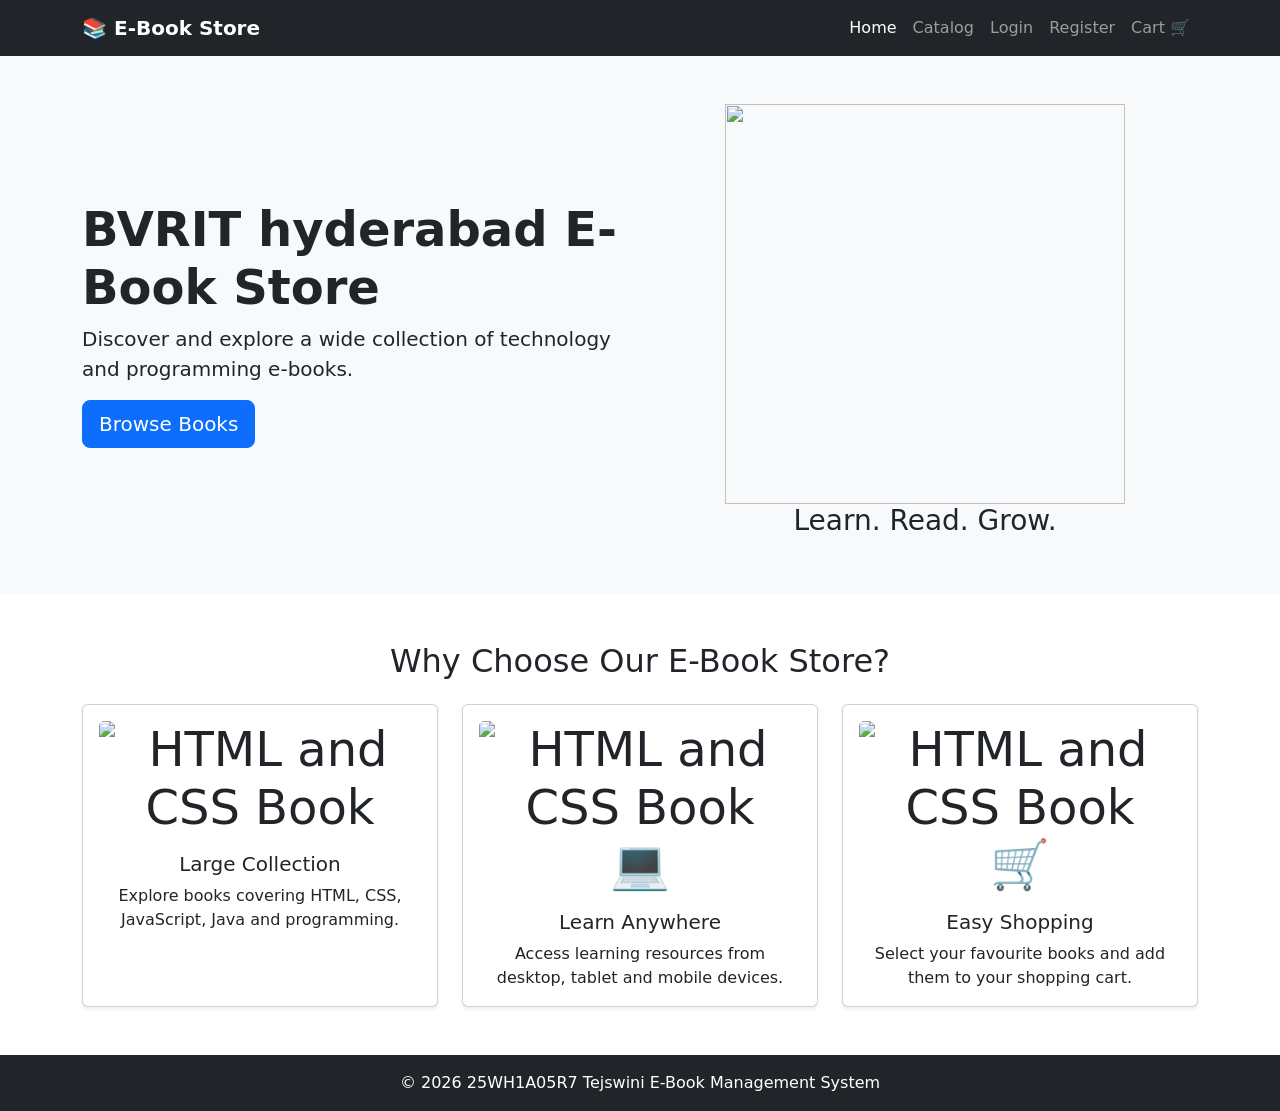
==== EXP-2/index.html @ 1ccc0061 "Add node js experiment" ====
<!DOCTYPE html>

<html lang="en">
<head>
    <meta charset="UTF-8">
    <meta name="viewport" content="width=device-width, initial-scale=1.0">

<title>BVRIT Hyderabad E-Book Management System</title>

<!-- Bootstrap CSS -->
<link href="https://cdn.jsdelivr.net/npm/bootstrap@5.3.8/dist/css/bootstrap.min.css"
      rel="stylesheet">


</head>

<body>

<!-- NAV BAR -->

<nav class="navbar navbar-expand-lg navbar-dark bg-dark">


<div class="container">

    <a class="navbar-brand fw-bold" href="index.html">
        
        📚 E-Book Store
    </a>

    <button class="navbar-toggler"
            type="button"
            data-bs-toggle="collapse"
            data-bs-target="#navbarNav">

        <span class="navbar-toggler-icon"></span>

    </button>

    <div class="collapse navbar-collapse" id="navbarNav">

        <ul class="navbar-nav ms-auto">

            <li class="nav-item">
                <a class="nav-link active" href="index.html">
                    Home
                </a>
            </li>

            <li class="nav-item">
                <a class="nav-link" href="catalog.html">
                    Catalog
                </a>
            </li>

            <li class="nav-item">
                <a class="nav-link" href="login.html">
                    Login
                </a>
            </li>

            <li class="nav-item">
                <a class="nav-link" href="register.html">
                    Register
                </a>
                 </li>

            <li class="nav-item">
                <a class="nav-link" href="cart.html">
                    Cart 🛒
                </a>
            </li>

        </ul>

    </div>

</div>


</nav>

<!-- HERO SECTION -->

<section class="bg-light py-5">


<div class="container">

    <div class="row align-items-center">

        <div class="col-12 col-md-6">

            <h1 class="display-5 fw-bold">
                BVRIT hyderabad E-Book Store
            </h1>

            <p class="lead">
                Discover and explore a wide collection of
                technology and programming e-books.
            </p>

            <a href="catalog.html"
               class="btn btn-primary btn-lg">
                Browse Books
            </a>

        </div>

        <div class="col-12 col-md-6 text-center mt-4 mt-md-0">

            <div class="display-1">
                <img src="/home/cse/Documents/TEJASWINI-5R7/EXP2-12-08/images/Pasted image.png" height="400" width="400">
            </div>

            <h3>
                Learn. Read. Grow.
            </h3>

        </div>
</div>

</div>


</section>

<!-- FEATURES  -->

<section class="py-5">


<div class="container">

    <h2 class="text-center mb-4">
        Why Choose Our E-Book Store?
    </h2>

    <div class="row g-4">

        <div class="col-12 col-md-4">

            <div class="card h-100 text-center shadow-sm">

                <div class="card-body">

                    <div class="display-5 mb-3">
                        <img src="/home/cse/Documents/TEJASWINI-5R7/EXP2-12-08/images/html.JPG" height="300" width="200" class="card-img-top" alt="HTML and CSS Book">
                    </div>

                    <h5 class="card-title">
                        Large Collection
                    </h5>

                    <p class="card-text">
                        Explore books covering HTML, CSS,
                        JavaScript, Java and programming.
                    </p>

                </div>

            </div>

        </div>


        <div class="col-12 col-md-4">

            <div class="card h-100 text-center shadow-sm">

                <div class="card-body">

                    <div class="display-5 mb-3">
                        <img src="/home/cse/Documents/TEJASWINI-5R7/EXP2-12-08/images/Pasted image (3).png" height="300" width="200" class="card-img-top" alt="HTML and CSS Book">
                        💻
                    </div>

                    <h5 class="card-title">
                        Learn Anywhere
                    </h5>

                    <p class="card-text">
                        Access learning resources from
                        desktop, tablet and mobile devices.
                    </p>

                </div>

            </div>

        </div>


        <div class="col-12 col-md-4">

            <div class="card h-100 text-center shadow-sm">

                <div class="card-body">

                    <div class="display-5 mb-3">
                        <img src="/home/cse/Documents/TEJASWINI-5R7/EXP2-12-08/images/Pasted image (2).png" height="300" width="200" class="card-img-top" alt="HTML and CSS Book">
                        🛒
                    </div>

                    <h5 class="card-title">
                        Easy Shopping
                    </h5>

                    <p class="card-text">
                        Select your favourite books and
                        add them to your shopping cart.
                    </p>

                </div>

            </div>

        </div>

    </div>

</div>


</section>

<!-- ================= FOOTER ================= -->

<footer class="bg-dark text-white text-center p-3">


<p class="mb-0">
    © 2026 25WH1A05R7 Tejswini E-Book Management System
</p>


</footer>

<!-- Bootstrap JavaScript -->

<script src="https://cdn.jsdelivr.net/npm/bootstrap@5.3.8/dist/js/bootstrap.bundle.min.js">
</script>

</body>
</html>
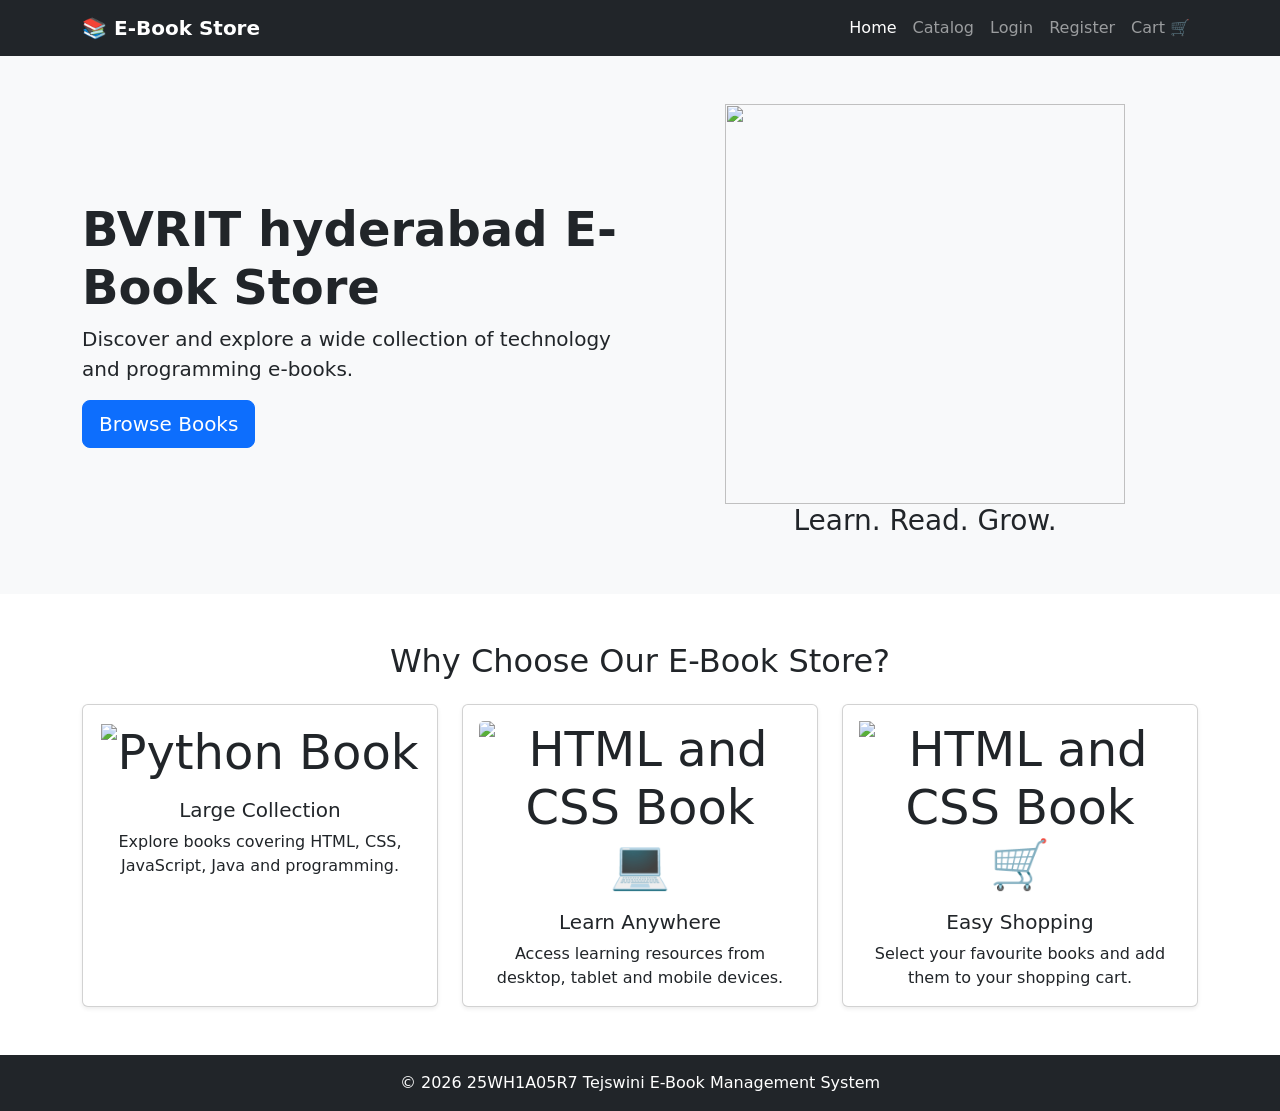
==== commit a9bbedf1: "Add HTML experiment" ====
--- a/EXP-2/index.html
+++ b/EXP-2/index.html
@@ -110,7 +110,7 @@
         <div class="col-12 col-md-6 text-center mt-4 mt-md-0">
 
             <div class="display-1">
-                <img src="/home/cse/Documents/TEJASWINI-5R7/EXP2-12-08/images/Pasted image.png" height="400" width="400">
+                <img src="/Users/tejaswini/Desktop/HTML:2-1/EXP-2/logo.png" height="400" width="400">
             </div>
 
             <h3>
@@ -145,7 +145,7 @@
                 <div class="card-body">
 
                     <div class="display-5 mb-3">
-                        <img src="/home/cse/Documents/TEJASWINI-5R7/EXP2-12-08/images/html.JPG" height="300" width="200" class="card-img-top" alt="HTML and CSS Book">
+                        <img src="/Users/tejaswini/Desktop/HTML:2-1/EXP-2/python.jpg" alt="Python Book"  height="400" width="300">
                     </div>
 
                     <h5 class="card-title">
@@ -171,7 +171,7 @@
                 <div class="card-body">
 
                     <div class="display-5 mb-3">
-                        <img src="/home/cse/Documents/TEJASWINI-5R7/EXP2-12-08/images/Pasted image (3).png" height="300" width="200" class="card-img-top" alt="HTML and CSS Book">
+                        <img src="/Users/tejaswini/Desktop/HTML:2-1/EXP-2/java.jpg" height="400" width="300" class="card-img-top" alt="HTML and CSS Book">
                         💻
                     </div>
 
@@ -198,7 +198,7 @@
                 <div class="card-body">
 
                     <div class="display-5 mb-3">
-                        <img src="/home/cse/Documents/TEJASWINI-5R7/EXP2-12-08/images/Pasted image (2).png" height="300" width="200" class="card-img-top" alt="HTML and CSS Book">
+                        <img src="/Users/tejaswini/Desktop/HTML:2-1/EXP-2/html.jpg" alt="HTML and CSS Book" height="400" width="300">
                         🛒
                     </div>
 
